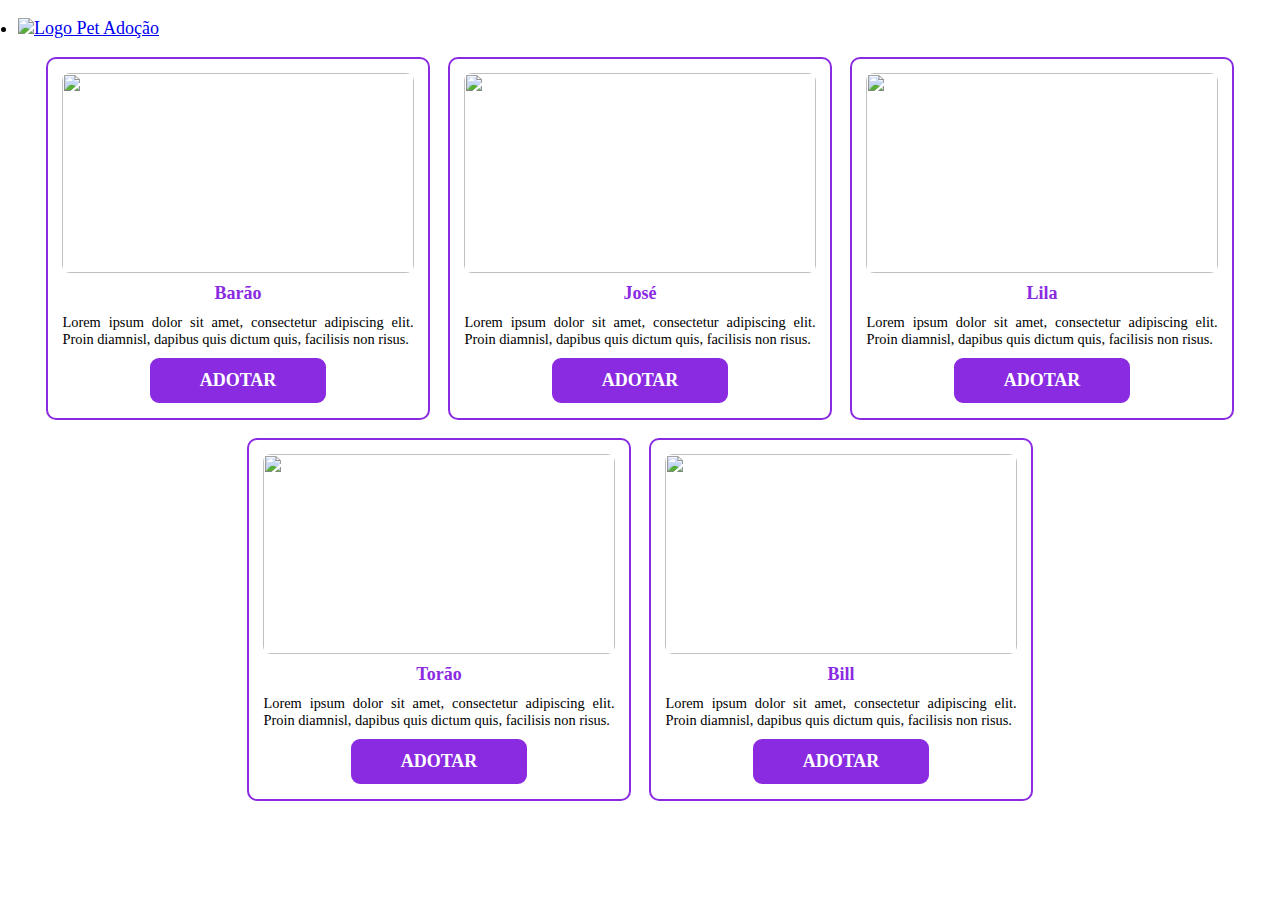
==== 13 - Eventos de Formulário/index.html @ f0991588 "Primeiro Commit" ====
<!DOCTYPE html>
<html lang="pt-br">
  <head>
    <meta charset="UTF-8" />
    <meta http-equiv="X-UA-Compatible" content="IE=edge" />
    <meta name="viewport" content="width=device-width, initial-scale=1.0" />

    <link rel="stylesheet" href="./css/style.css" />

    <title>Cards</title>
  </head>
  <body>
    <header>
      <nav class="menu">
        <ul>
          <li>
            <a href="index.html">
              <img
                src="./img/LOGO.png"
                class="menu-logo"
                alt="Logo Pet Adoção"
              />
            </a>
          </li>
        </ul>
      </nav>
    </header>
    <div class="container">
      
    </div>

    <script src="./js/script.js"></script>
  </body>
</html>
---- 13 - Eventos de Formulário/css/style.css ----
* {
  margin: 0;
  padding: 0;
  box-sizing: border-box;
  font-size: 18px;
}

.menu {
  list-style: none;
  margin: 1rem;

  display: flex;
  flex-direction: row;
  justify-content: space-between;
}

.menu-logo {
  width: 25%;
}

.container {
  display: flex;
  justify-content: center;
  align-items: center;
  flex-wrap: wrap;
  gap: 1rem;
}

.card {
  border: 2px solid blueviolet;
  border-radius: 10px;
  overflow: hidden;

  display: flex;
  flex-direction: column;
  align-items: center;
  gap: 10px;

  width: 30%;
  max-width: 400px;
  padding: 0.8rem;
}

.card:hover {
  box-shadow: -1px 5px 13px 0px rgba(0, 0, 0, 0.75);
}

.card-black {
  color: white;
}

.card-img {
  width: 100%;
  height: 200px;
  border-radius: 8px;
}

.card-titulo {
  text-align: center;
  color: blueviolet;
}

.card-descricao {
  text-align: justify;
  font-size: 0.8rem;
  flex-grow: 1;
}

.card-botao {
  width: 50%;
  background-color: blueviolet;

  color: white;
  text-decoration: none;
  text-align: center;
  font-size: 1rem;
  font-weight: bold;

  border: 3px solid blueviolet;
  border-radius: 0.5rem;

  padding: 0.5rem;
  cursor: pointer;
}

.card-botao:hover {
  background-color: transparent;
  color: blueviolet;
}

.change-background {
  background-color: rgb(255, 217, 252);
}

.change-scale {
  scale: 1.05;
}

@media (max-width: 600px) {
  * {
    font-size: 22px;
  }

  .card {
    width: 80%;
  }
}

@media (min-width: 601px) and (max-width: 801px) {
  * {
    font-size: 20px;
  }

  .card {
    width: 40%;
  }
}
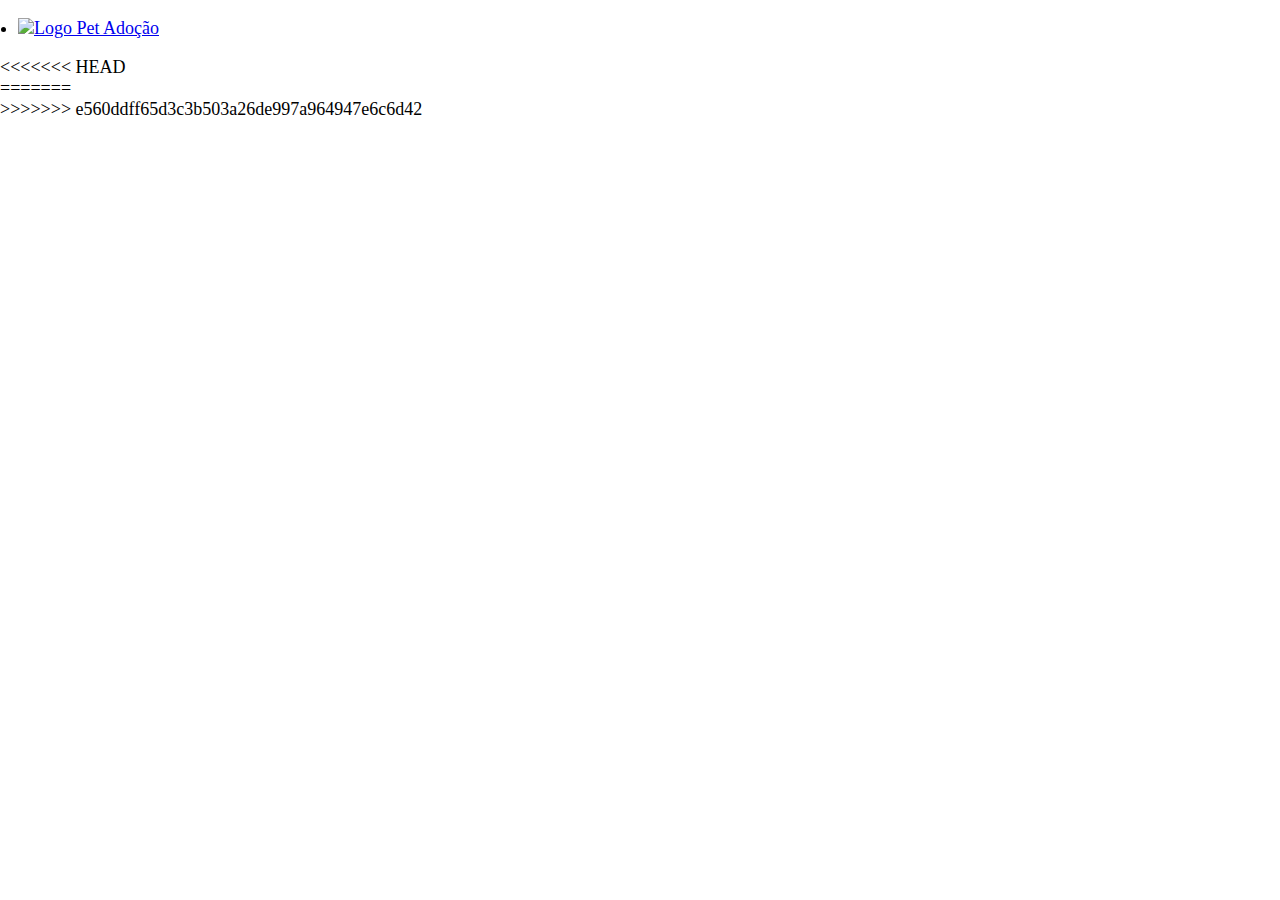
==== commit 2068d860: "Merge branch 'main' of https://github.com/taynaradutra/WEBI-TADS-22" ====
--- a/13 - Eventos de Formulário/index.html
+++ b/13 - Eventos de Formulário/index.html
@@ -25,9 +25,13 @@
         </ul>
       </nav>
     </header>
+<<<<<<< HEAD
     <div class="container">
       
     </div>
+=======
+    <div class="container"></div>
+>>>>>>> e560ddff65d3c3b503a26de997a964947e6c6d42
 
     <script src="./js/script.js"></script>
   </body>
